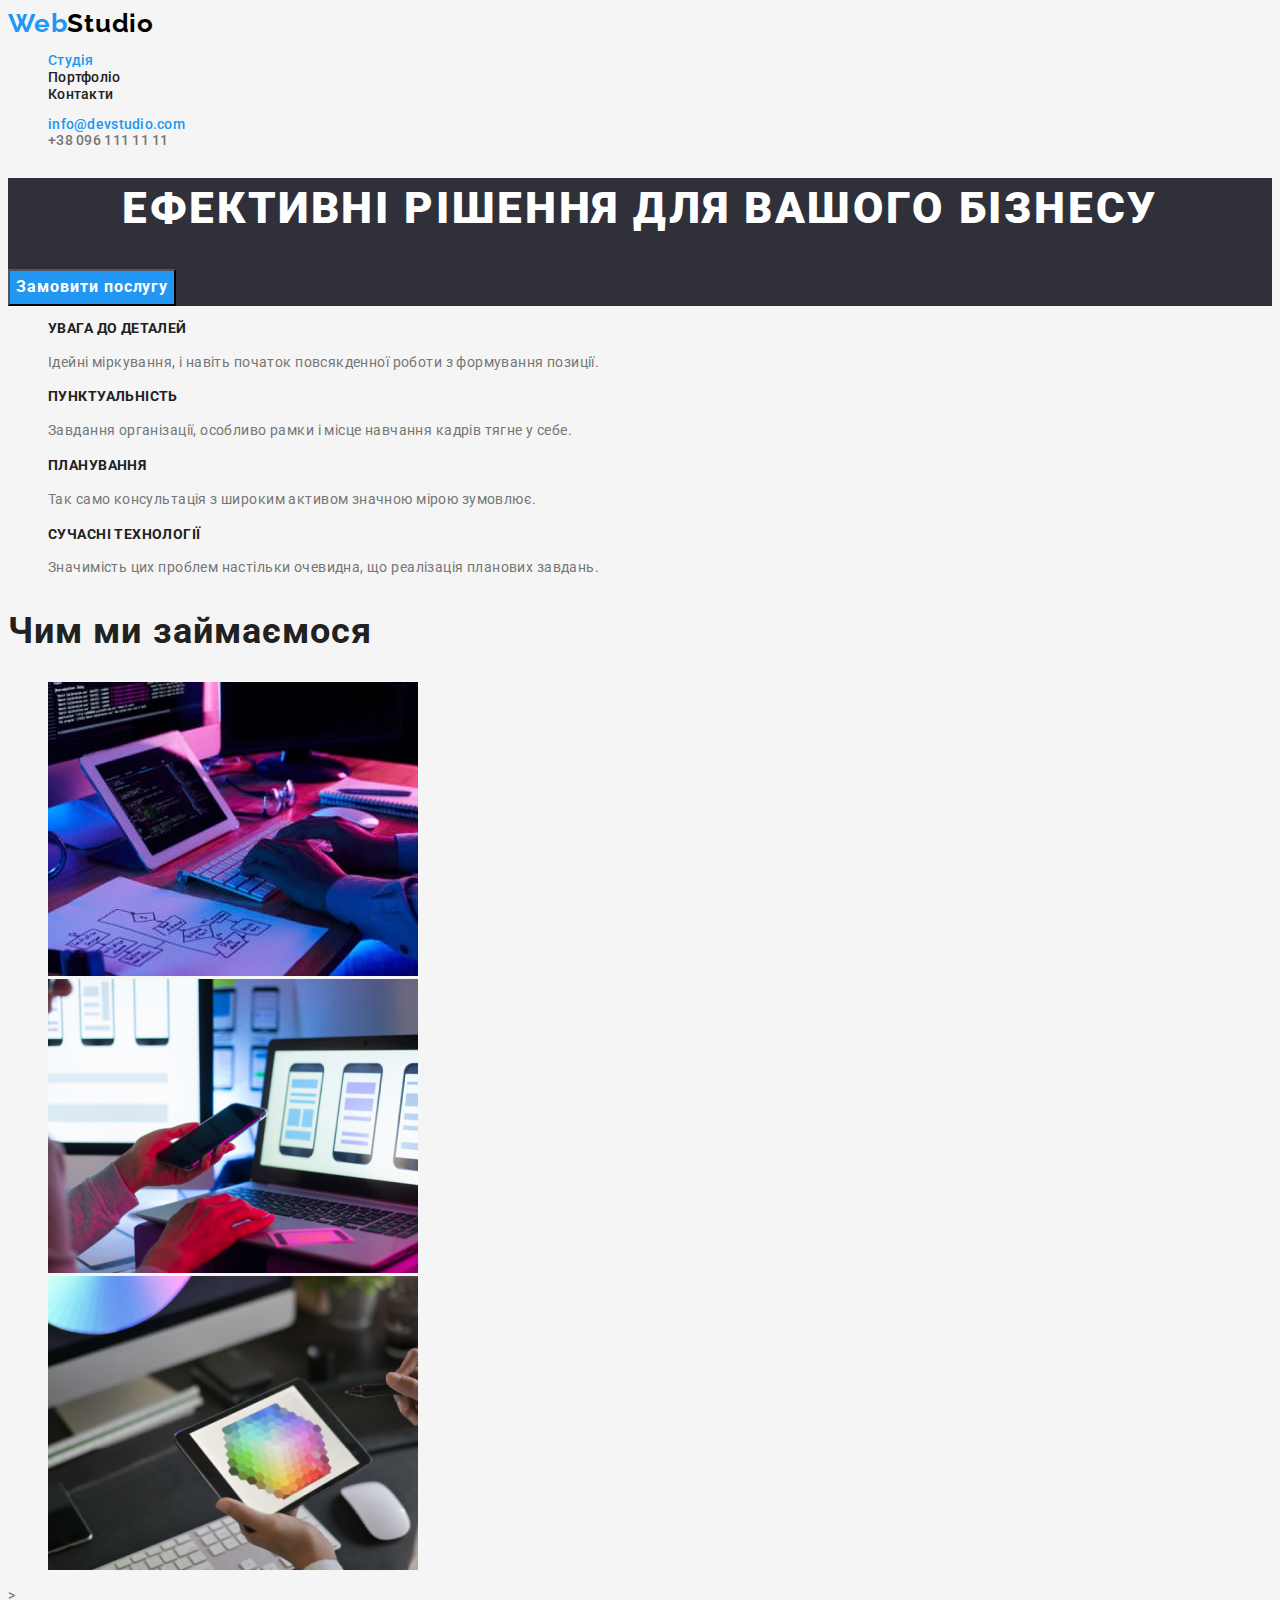
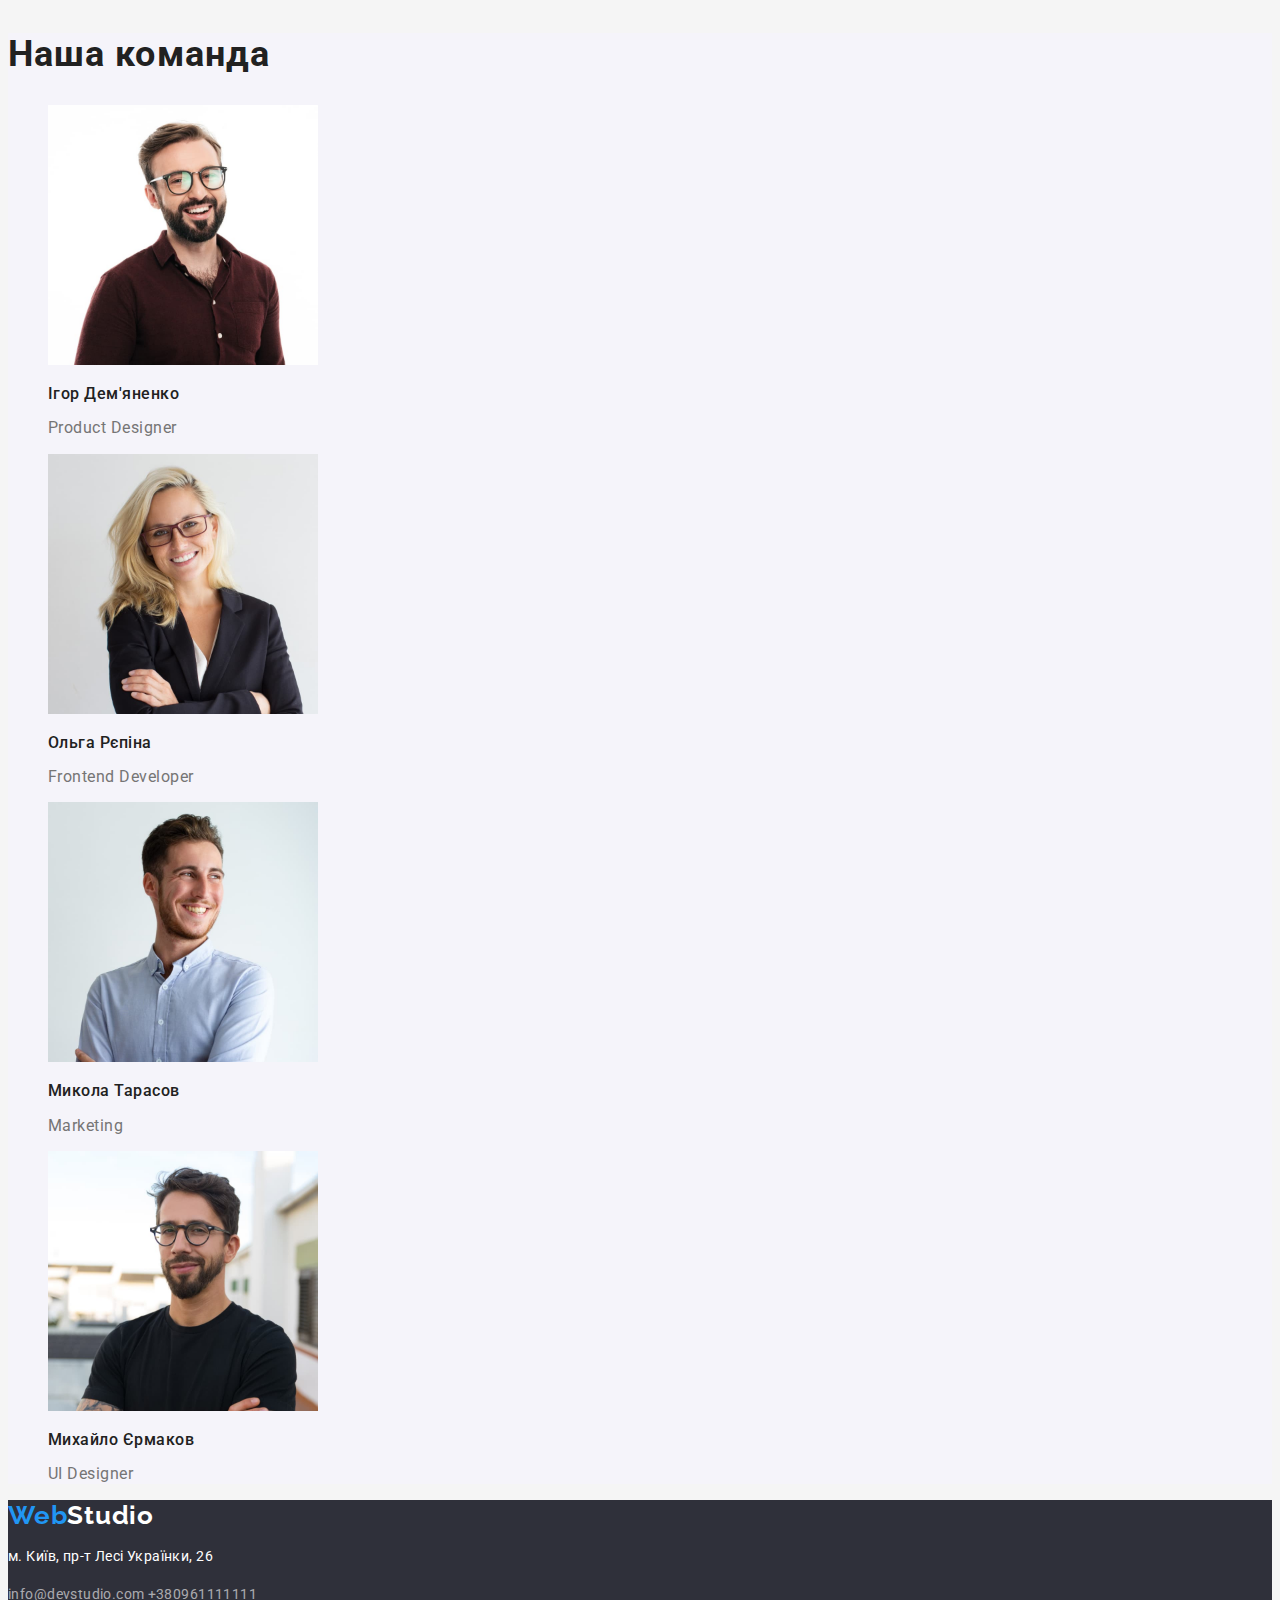
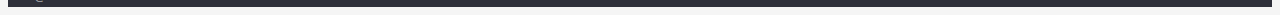
==== index.html @ 830aceb5 "скопировано2 репр." ====
<!DOCTYPE html>
<html lang="uk">
  <head>
    <meta charset="UTF-8" />
    <meta name="viewport" content="width=device-width" />
    <title>Document</title>
    <link
      href="https://fonts.googleapis.com/css2?family=Raleway:wght@700&family=Roboto:wght@400;500;700;900&display=swap"
      rel="stylesheet"
    />

    <link rel="stylesheet" href="./css/styles.css" />
  </head>
  <body class="page">
    <header>
      <nav>
        <a href="/" class="logo"
          ><span class="logo-part">Web</span
          ><span class="logo-text">Studio</span></a
        >
        <ul class="site-nav list">
          <li><a href="" class="link current">Студія</a></li>
          <li>
            <a href="./portfolio.html" class="link site-nav-item">Портфоліо</a>
          </li>
          <li><a href="" class="link site-nav-item">Контакти</a></li>
        </ul>
      </nav>
      <ul class="auth-nav list">
        <li>
          <a href="mailto:info@devstudio.com" class="link-mail"
            >info@devstudio.com</a
          >
        </li>
        <li>
          <a href="tel:+380961111111" class="link-tel">+38 096 111 11 11</a>
        </li>
      </ul>
    </header>
    <main>
      <section class="banner">
        <h1 class="banner-title">Ефективні рішення для вашого бізнесу</h1>
        <button type="button" class="button-order">Замовити послугу</button>
      </section>
      <section class="features">
        <h2 hidden></h2>
        <ul class="list">
          <li>
            <h3 class="features-title">УВАГА ДО ДЕТАЛЕЙ</h3>
            <p class="features-text">
              Ідейні міркування, і навіть початок повсякденної роботи з
              формування позиції.
            </p>
          </li>
          <li>
            <h3 class="features-title">ПУНКТУАЛЬНІСТЬ</h3>
            <p class="features-text">
              Завдання організації, особливо рамки і місце навчання кадрів тягне
              у себе.
            </p>
          </li>
          <li>
            <h3 class="features-title">ПЛАНУВАННЯ</h3>
            <p class="features-text">
              Так само консультація з широким активом значною мірою зумовлює.
            </p>
          </li>
          <li>
            <h3 class="features-title">СУЧАСНІ ТЕХНОЛОГІЇ</h3>
            <p class="features-text">
              Значимість цих проблем настільки очевидна, що реалізація планових
              завдань.
            </p>
          </li>
        </ul>
      </section>
      <section>
        <h2 class="section-title">Чим ми займаємося</h2>
        <ul class="list">
          <li>
            <img src="./images/img.jpg" alt="руки на ноутбуці" width="370" />
          </li>
          <li>
            <img src="./images/img(1).jpg" alt="телефон в руках" width="370" />
          </li>
          <li>
            <img src="./images/img(2).jpg" alt="таблет в руках" width="370" />
          </li>
        </ul>
        >
      </section>
      <section class="team">
        <h2 class="section-title">Наша команда</h2>
        <ul class="list">
          <li>
            <img
              src="./images/Igor-Demianenko.jpg"
              alt="Ігор-Дем'яненко"
              width="270"
            />
            <h3 class="team-member">Ігор Дем'яненко</h3>
            <p lang="en" class="team-text">Product Designer</p>
          </li>
          <li>
            <img
              src="./images/Olga-Repina.jpg"
              alt="Ольга-Репіна"
              width="270"
            />
            <h3 class="team-member">Ольга Рєпіна</h3>
            <p lang="en" class="team-text">Frontend Developer</p>
          </li>
          <li>
            <img
              src="./images/Mykola-Tarasov.jpg"
              alt="Микола-Тарасов"
              width="270"
            />
            <h3 class="team-member">Микола Тарасов</h3>
            <p lang="en" class="team-text">Marketing</p>
          </li>
          <li>
            <img
              src="./images/Mykhailo-Yermakov.jpg"
              alt="Михайло-Єрмаков"
              width="270"
            />
            <h3 class="team-member">Михайло Єрмаков</h3>
            <p lang="en" class="team-text">UI Designer</p>
          </li>
        </ul>
      </section>
    </main>
    <footer class="footer">
      <a href="./index.html"
        ><span class="logo-part">Web</span
        ><span class="logo-text-secondary">Studio</span></a
      >
      <address class="address-list" rel="author">
        <p class="address-list-text">м. Київ, пр-т Лесі Українки, 26</p>
        <a href="mailto:info@devstudio.com" class="address-list-contact"
          >info@devstudio.com</a
        >
        <a href="tel:+380961111111" class="address-list-contact"
          >+380961111111</a
        >
      </address>
    </footer>
  </body>
</html>
---- css/styles.css ----
/* Cтили для index.html */
:root {
  --primary-text-color: #757575;
  --secondary-text-color: #000000;
  --title-text-color: #212121;
  --background-color-primary: #f5f5f5;
  --background-color-secondary: #f5f4fa;
  --accent-color-primary: #2196f3;
  --accent-color-secondary: #ffffff;
  --accent-color-third: #2f303a;
}
.page {
  background-color: var(--background-color-primary);
  color: var(--primary-text-color);

  font-family: Roboto, sans-serif, Raleway, sans-serif;
  font-size: 14px;
}
.logo {
  font-family: Raleway, sans-serif;
  font-size: 26px;
  font-weight: 700;
  line-height: 1.19;
  letter-spacing: 0.03em;
}
.logo-part {
  color: var(--accent-color-primary);

  font-family: Raleway;
  font-weight: 700;
  font-size: 26px;
  line-height: 1.2;
  letter-spacing: 0.03em;
}
.logo-text {
  color: var(--secondary-text-color);
}
.list {
  list-style: none;
}
a {
  text-decoration: none;
}
.site-nav-item {
  color: var(--title-text-color);
  font-weight: 500;
  font-size: 14px;
  line-height: 1.17;
  letter-spacing: 0.02em;
}
/* site-nav стилизация меню, нав */

.site-nav {
  font-size: 14px;
  font-weight: 500;
  line-height: 1.14;
  letter-spacing: 0.02em;
}
.site-nav .link.current {
  color: var(--accent-color-primary);
}
.site-nav .link:hover,
.site-nav .link:focus {
  color: var(--title-text-color);
}

.site-nav .link:focus,
.site-nav .link:hover {
  color: var(--title-text-color);
}
/* auth-nav стилизация контактов */
.auth-nav {
  font-size: 14px;
  font-weight: 500;
  line-height: 1.14;
  letter-spacing: 0.02em;
}
.auth-nav .link-mail {
  color: var(--accent-color-primary);
  letter-spacing: 0.02em;
}
.auth-nav .link-mail:hover,
.auth-nav .link-mail:focus {
  color: var(--primary-text-color);
}
.auth-nav .link-tel {
  color: var(--primary-text-color);
  letter-spacing: 0.02em;
}
/* main стилизация главного отдела */
.section-title {
  color: var(--title-text-color);
}
/* banner ,баннер */
.banner {
  background: var(--accent-color-third);
}
.banner-title {
  color: var(--accent-color-secondary);

  font-size: 44px;
  font-weight: 900;
  line-height: 1.4;
  text-transform: uppercase;
  text-align: center;
  letter-spacing: 0.06em;
}

.button-order {
  background: var(--accent-color-primary);
  color: var(--accent-color-secondary);
  font-family: inherit;
  font-size: 16px;
  font-weight: 700;
  line-height: 1.9;
  letter-spacing: 0.06em;
}
/* features особенности */

.features .features-title {
  color: var(--title-text-color);
  font-weight: 700;
  font-size: 14px;
  line-height: 1.2;
  letter-spacing: 0.03em;
}
.features-text {
  font-size: 14px;
  line-height: 1.7;
  letter-spacing: 0.03em;
}
/* Team */

.section-title {
  font-weight: 700;
  font-size: 36px;
  line-height: 1.17;
  letter-spacing: 0.03em;
}
.team {
  background: var(--background-color-secondary);
}
.team .team-member {
  color: var(--title-text-color);

  font-size: 16px;
  font-weight: 500;
  line-height: 1.19;
  letter-spacing: 0.03em;
}

.team-text {
  font-size: 16px;
  line-height: 1.17;
  letter-spacing: 0.03em;
}
/* Footer */
.footer {
  background-color: var(--accent-color-third);
}
.logo-text-secondary {
  color: var(--accent-color-secondary);

  font-family: Raleway;
  font-weight: 700;
  font-size: 26px;
  line-height: 1.17;
  letter-spacing: 0.03em;
}
.address-list-text {
  color: var(--accent-color-secondary);
  font-size: 14px;
  line-height: 1.71;
  font-style: normal;
  letter-spacing: 0.03em;
}
.address-list-contact {
  color: rgba(255, 255, 255, 0.6);

  font-size: 14px;
  line-height: 1.71;
  font-style: normal;
  letter-spacing: 0.03em;
}
/* Стилизация портфолио */
/* Стилизация кнопок */
.list {
  list-style: none;
}
.tabs {
  background: var(--background-color-secondary);
  color: var(--title-text-color);

  font-family: Roboto;
  font-size: 16px;
  font-weight: 500;
  line-height: 1.62;
}
.button-item {
  font-family: inherit;
  font-weight: 500;
  font-size: 16px;
  line-height: 1.62;
  letter-spacing: 0.03em;
}
.all {
  font-family: inherit;
  font-weight: 500;
  font-size: 16px;
  line-height: 1.62;
  letter-spacing: 0.03em;
}
.tabs .all.current {
  background-color: var(--accent-color-primary);
  color: var(--accent-color-secondary);
}
.
/* Стилизация списка продуктов */
.products .list {
  list-style: none;
}
.products {
  color: var(--primary-text-color);
}
.products-title {
  color: var(--title-text-color);

  font-size: 18px;
  line-height: 2;
  font-weight: 700;
  letter-spacing: 0.06em;
}
.products-text {
  color: var(--primary-text-color);

  font-size: 16px;
  line-height: 1.87;
  letter-spacing: 0.06em;
}
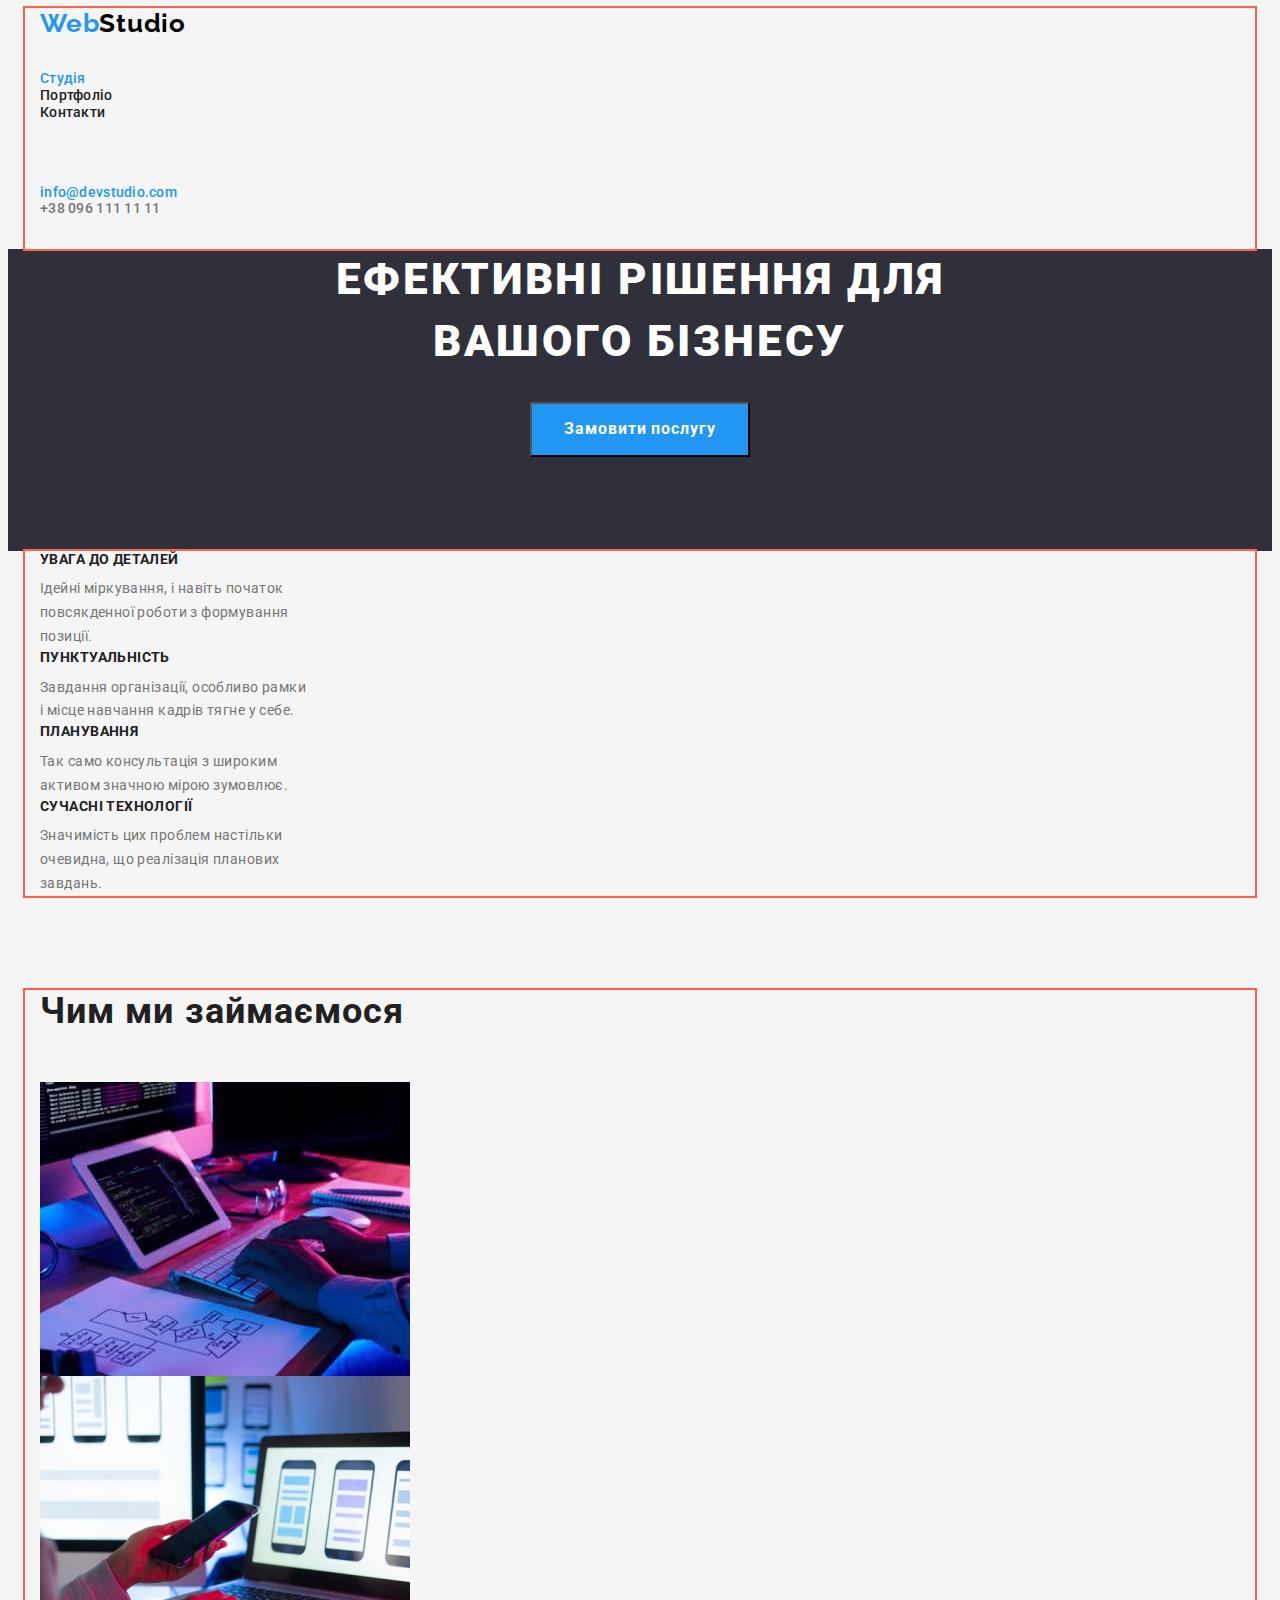
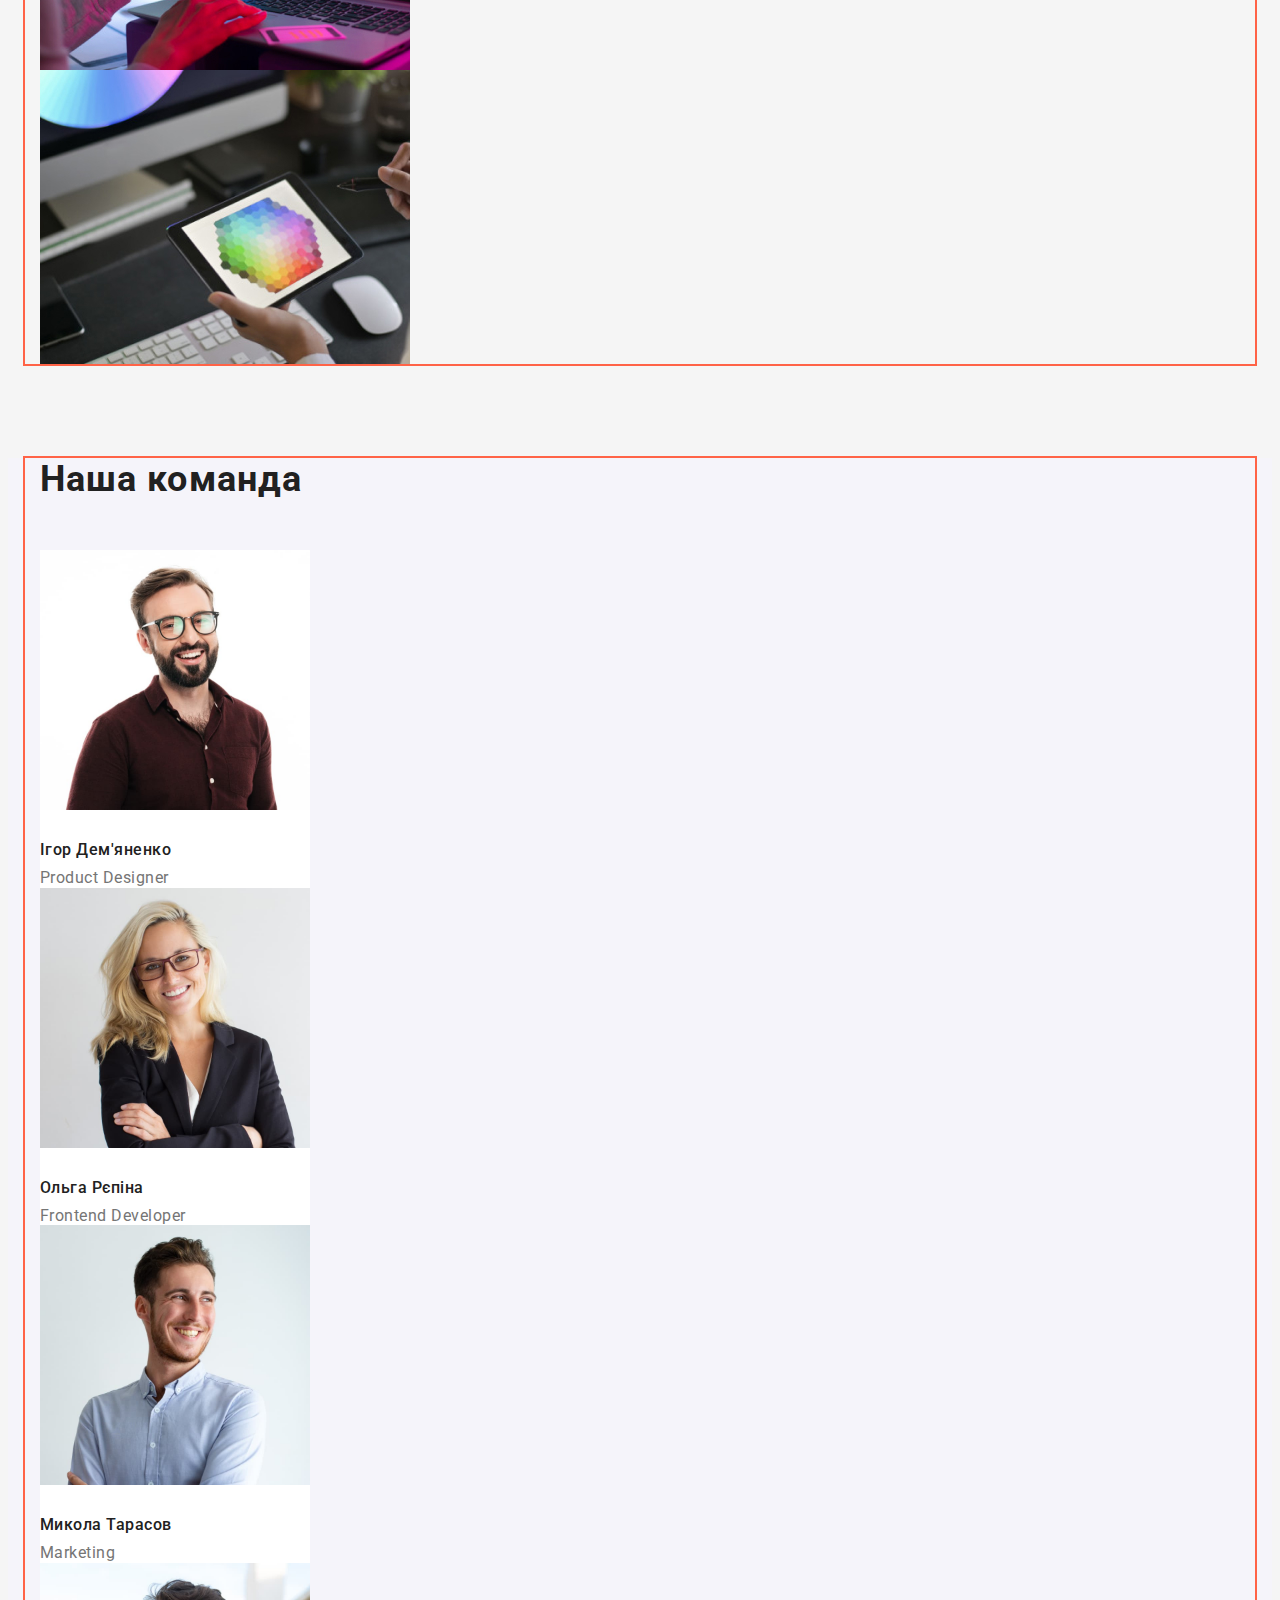
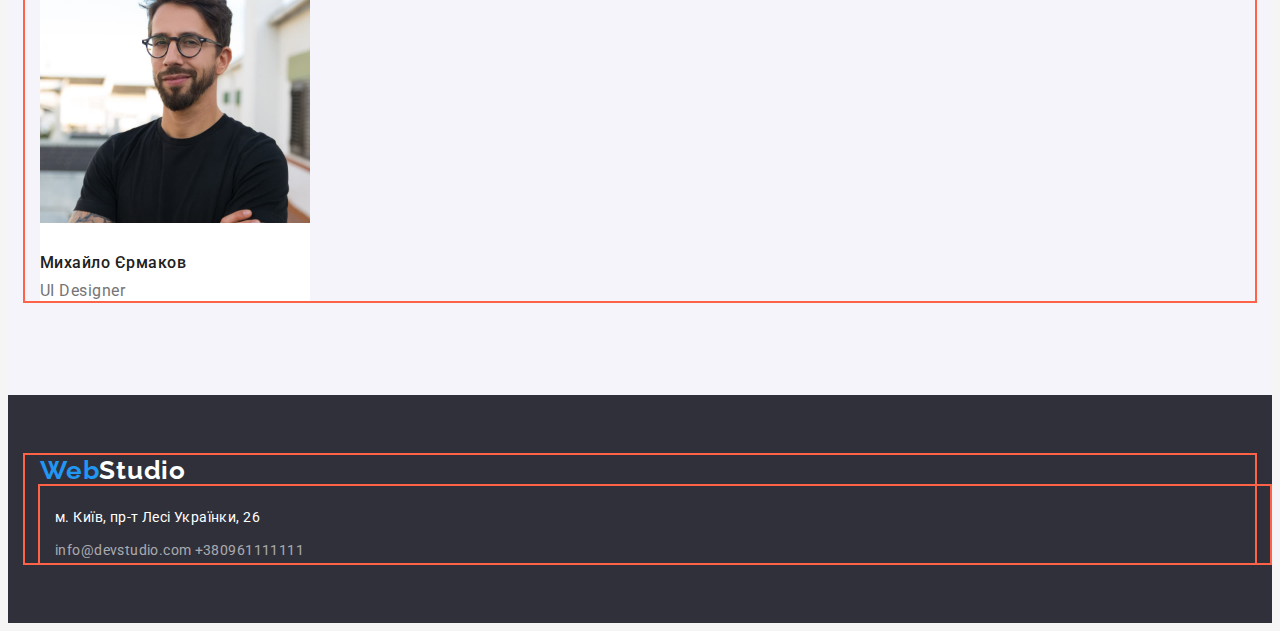
==== commit 734b72f9: "HW3" ====
--- a/index.html
+++ b/index.html
@@ -8,34 +8,45 @@
       href="https://fonts.googleapis.com/css2?family=Raleway:wght@700&family=Roboto:wght@400;500;700;900&display=swap"
       rel="stylesheet"
     />
+    <link
+      rel="stylesheet"
+      href="https://cdnjs.cloudflare.com/ajax/libs/modern-normalize/1.1.0/modern-normalize.min.css"
+      integrity="sha512-wpPYUAdjBVSE4KJnH1VR1HeZfpl1ub8YT/NKx4PuQ5NmX2tKuGu6U/JRp5y+Y8XG2tV+wKQpNHVUX03MfMFn9Q=="
+      crossorigin="anonymous"
+      referrerpolicy="no-referrer"
+    />
 
     <link rel="stylesheet" href="./css/styles.css" />
   </head>
   <body class="page">
     <header>
-      <nav>
-        <a href="/" class="logo"
-          ><span class="logo-part">Web</span
-          ><span class="logo-text">Studio</span></a
-        >
-        <ul class="site-nav list">
-          <li><a href="" class="link current">Студія</a></li>
+      <div class="container">
+        <nav>
+          <a href="/" class="logo"
+            ><span class="logo-part">Web</span
+            ><span class="logo-text">Studio</span></a
+          >
+          <ul class="site-nav list">
+            <li><a href="" class="link current">Студія</a></li>
+            <li>
+              <a href="./portfolio.html" class="link site-nav-item"
+                >Портфоліо</a
+              >
+            </li>
+            <li><a href="" class="link site-nav-item">Контакти</a></li>
+          </ul>
+        </nav>
+        <ul class="auth-nav list">
           <li>
-            <a href="./portfolio.html" class="link site-nav-item">Портфоліо</a>
+            <a href="mailto:info@devstudio.com" class="link-mail"
+              >info@devstudio.com</a
+            >
           </li>
-          <li><a href="" class="link site-nav-item">Контакти</a></li>
+          <li>
+            <a href="tel:+380961111111" class="link-tel">+38 096 111 11 11</a>
+          </li>
         </ul>
-      </nav>
-      <ul class="auth-nav list">
-        <li>
-          <a href="mailto:info@devstudio.com" class="link-mail"
-            >info@devstudio.com</a
-          >
-        </li>
-        <li>
-          <a href="tel:+380961111111" class="link-tel">+38 096 111 11 11</a>
-        </li>
-      </ul>
+      </div>
     </header>
     <main>
       <section class="banner">
@@ -43,108 +54,123 @@
         <button type="button" class="button-order">Замовити послугу</button>
       </section>
       <section class="features">
-        <h2 hidden></h2>
-        <ul class="list">
-          <li>
-            <h3 class="features-title">УВАГА ДО ДЕТАЛЕЙ</h3>
-            <p class="features-text">
-              Ідейні міркування, і навіть початок повсякденної роботи з
-              формування позиції.
-            </p>
-          </li>
-          <li>
-            <h3 class="features-title">ПУНКТУАЛЬНІСТЬ</h3>
-            <p class="features-text">
-              Завдання організації, особливо рамки і місце навчання кадрів тягне
-              у себе.
-            </p>
-          </li>
-          <li>
-            <h3 class="features-title">ПЛАНУВАННЯ</h3>
-            <p class="features-text">
-              Так само консультація з широким активом значною мірою зумовлює.
-            </p>
-          </li>
-          <li>
-            <h3 class="features-title">СУЧАСНІ ТЕХНОЛОГІЇ</h3>
-            <p class="features-text">
-              Значимість цих проблем настільки очевидна, що реалізація планових
-              завдань.
-            </p>
-          </li>
-        </ul>
+        <div class="container">
+          <h2 hidden></h2>
+          <ul class="list">
+            <li>
+              <h3 class="features-title">УВАГА ДО ДЕТАЛЕЙ</h3>
+              <p class="features-text">
+                Ідейні міркування, і навіть початок повсякденної роботи з
+                формування позиції.
+              </p>
+            </li>
+            <li>
+              <h3 class="features-title">ПУНКТУАЛЬНІСТЬ</h3>
+              <p class="features-text">
+                Завдання організації, особливо рамки і місце навчання кадрів
+                тягне у себе.
+              </p>
+            </li>
+            <li>
+              <h3 class="features-title">ПЛАНУВАННЯ</h3>
+              <p class="features-text">
+                Так само консультація з широким активом значною мірою зумовлює.
+              </p>
+            </li>
+            <li>
+              <h3 class="features-title">СУЧАСНІ ТЕХНОЛОГІЇ</h3>
+              <p class="features-text">
+                Значимість цих проблем настільки очевидна, що реалізація
+                планових завдань.
+              </p>
+            </li>
+          </ul>
+        </div>
       </section>
-      <section>
-        <h2 class="section-title">Чим ми займаємося</h2>
-        <ul class="list">
-          <li>
-            <img src="./images/img.jpg" alt="руки на ноутбуці" width="370" />
-          </li>
-          <li>
-            <img src="./images/img(1).jpg" alt="телефон в руках" width="370" />
-          </li>
-          <li>
-            <img src="./images/img(2).jpg" alt="таблет в руках" width="370" />
-          </li>
-        </ul>
-        >
+      <section class="what-we-do">
+        <div class="container">
+          <h2 class="section-title">Чим ми займаємося</h2>
+          <ul class="list">
+            <li>
+              <img src="./images/img.jpg" alt="руки на ноутбуці" width="370" />
+            </li>
+            <li>
+              <img
+                src="./images/img(1).jpg"
+                alt="телефон в руках"
+                width="370"
+              />
+            </li>
+            <li>
+              <img src="./images/img(2).jpg" alt="таблет в руках" width="370" />
+            </li>
+          </ul>
+        </div>
       </section>
       <section class="team">
-        <h2 class="section-title">Наша команда</h2>
-        <ul class="list">
-          <li>
-            <img
-              src="./images/Igor-Demianenko.jpg"
-              alt="Ігор-Дем'яненко"
-              width="270"
-            />
-            <h3 class="team-member">Ігор Дем'яненко</h3>
-            <p lang="en" class="team-text">Product Designer</p>
-          </li>
-          <li>
-            <img
-              src="./images/Olga-Repina.jpg"
-              alt="Ольга-Репіна"
-              width="270"
-            />
-            <h3 class="team-member">Ольга Рєпіна</h3>
-            <p lang="en" class="team-text">Frontend Developer</p>
-          </li>
-          <li>
-            <img
-              src="./images/Mykola-Tarasov.jpg"
-              alt="Микола-Тарасов"
-              width="270"
-            />
-            <h3 class="team-member">Микола Тарасов</h3>
-            <p lang="en" class="team-text">Marketing</p>
-          </li>
-          <li>
-            <img
-              src="./images/Mykhailo-Yermakov.jpg"
-              alt="Михайло-Єрмаков"
-              width="270"
-            />
-            <h3 class="team-member">Михайло Єрмаков</h3>
-            <p lang="en" class="team-text">UI Designer</p>
-          </li>
-        </ul>
+        <div class="container">
+          <h2 class="section-title">Наша команда</h2>
+          <ul class="list">
+            <li class="team-card">
+              <img
+                class="team-item"
+                src="./images/Igor-Demianenko.jpg"
+                alt="Ігор-Дем'яненко"
+                width="270"
+              />
+              <h3 class="team-member">Ігор Дем'яненко</h3>
+              <p lang="en" class="team-text">Product Designer</p>
+            </li>
+            <li class="team-card">
+              <img
+                class="team-item"
+                src="./images/Olga-Repina.jpg"
+                alt="Ольга-Репіна"
+                width="270"
+              />
+              <h3 class="team-member">Ольга Рєпіна</h3>
+              <p lang="en" class="team-text">Frontend Developer</p>
+            </li>
+            <li class="team-card">
+              <img
+                class="team-item"
+                src="./images/Mykola-Tarasov.jpg"
+                alt="Микола-Тарасов"
+                width="270"
+              />
+              <h3 class="team-member">Микола Тарасов</h3>
+              <p lang="en" class="team-text">Marketing</p>
+            </li>
+            <li class="team-card">
+              <img
+                class="team-item"
+                src="./images/Mykhailo-Yermakov.jpg"
+                alt="Михайло-Єрмаков"
+                width="270"
+              />
+              <h3 class="team-member">Михайло Єрмаков</h3>
+              <p lang="en" class="team-text">UI Designer</p>
+            </li>
+          </ul>
+        </div>
       </section>
     </main>
     <footer class="footer">
-      <a href="./index.html"
-        ><span class="logo-part">Web</span
-        ><span class="logo-text-secondary">Studio</span></a
-      >
-      <address class="address-list" rel="author">
-        <p class="address-list-text">м. Київ, пр-т Лесі Українки, 26</p>
-        <a href="mailto:info@devstudio.com" class="address-list-contact"
-          >info@devstudio.com</a
+      <div class="container">
+        <a href="./index.html"
+          ><span class="logo-part">Web</span
+          ><span class="logo-text-secondary">Studio</span></a
         >
-        <a href="tel:+380961111111" class="address-list-contact"
-          >+380961111111</a
-        >
-      </address>
+        <address class="address-list container" rel="author">
+          <p class="address-list-text">м. Київ, пр-т Лесі Українки, 26</p>
+          <a href="mailto:info@devstudio.com" class="address-list-contact"
+            >info@devstudio.com</a
+          >
+          <a href="tel:+380961111111" class="address-list-contact"
+            >+380961111111</a
+          >
+        </address>
+      </div>
     </footer>
   </body>
 </html>
--- a/css/styles.css
+++ b/css/styles.css
@@ -9,6 +9,12 @@
   --accent-color-secondary: #ffffff;
   --accent-color-third: #2f303a;
 }
+/* html {
+  box-sizing: border-box;
+}
+* {
+  box-sizing: inherit;
+} */
 .page {
   background-color: var(--background-color-primary);
   color: var(--primary-text-color);
@@ -16,13 +22,40 @@
   font-family: Roboto, sans-serif, Raleway, sans-serif;
   font-size: 14px;
 }
+img {
+  display: block;
+}
+.container {
+  margin-left: auto;
+  margin-right: auto;
+  width: 1200px;
+  padding-right: 15px;
+  padding-left: 15px;
+  outline: 2px solid tomato;
+}
+
+h1,
+h2,
+h3 {
+  margin-top: 0;
+  margin-bottom: 0;
+}
+
+p {
+  margin-top: 0;
+  margin-bottom: 0;
+}
+
 .logo {
   font-family: Raleway, sans-serif;
   font-size: 26px;
   font-weight: 700;
   line-height: 1.19;
   letter-spacing: 0.03em;
-}
+  padding: 24px 0px;
+  width: 145px;
+}
+
 .logo-part {
   color: var(--accent-color-primary);
 
@@ -37,10 +70,13 @@
 }
 .list {
   list-style: none;
+  margin: 0;
+  padding: 0;
 }
 a {
   text-decoration: none;
 }
+
 .site-nav-item {
   color: var(--title-text-color);
   font-weight: 500;
@@ -55,6 +91,7 @@
   font-weight: 500;
   line-height: 1.14;
   letter-spacing: 0.02em;
+  padding: 32px 0px;
 }
 .site-nav .link.current {
   color: var(--accent-color-primary);
@@ -74,6 +111,7 @@
   font-weight: 500;
   line-height: 1.14;
   letter-spacing: 0.02em;
+  padding: 32px 0px;
 }
 .auth-nav .link-mail {
   color: var(--accent-color-primary);
@@ -94,6 +132,8 @@
 /* banner ,баннер */
 .banner {
   background: var(--accent-color-third);
+  text-align: center;
+  padding-bottom: 94px;
 }
 .banner-title {
   color: var(--accent-color-secondary);
@@ -102,8 +142,13 @@
   font-weight: 900;
   line-height: 1.4;
   text-transform: uppercase;
+  letter-spacing: 0.06em;
+  margin-top: 0;
+  margin-bottom: 30px;
+  margin-right: auto;
+  margin-left: auto;
+  width: 696px;
   text-align: center;
-  letter-spacing: 0.06em;
 }
 
 .button-order {
@@ -114,20 +159,38 @@
   font-weight: 700;
   line-height: 1.9;
   letter-spacing: 0.06em;
+  padding: 10px 32px;
+}
+/* Чем мы занимаемся */
+.what-we-do {
+  margin-top: 0;
+  padding-bottom: 94px;
+}
+.section-title {
+  margin-bottom: 50px;
 }
 /* features особенности */
 
+.features {
+  margin-top: 0;
+  padding-bottom: 94px;
+}
 .features .features-title {
   color: var(--title-text-color);
   font-weight: 700;
   font-size: 14px;
   line-height: 1.2;
   letter-spacing: 0.03em;
+  margin-top: 0;
+  padding-bottom: 10px;
 }
 .features-text {
   font-size: 14px;
   line-height: 1.7;
   letter-spacing: 0.03em;
+  margin-top: 0;
+  margin-bottom: 0;
+  width: 270px;
 }
 /* Team */
 
@@ -139,6 +202,7 @@
 }
 .team {
   background: var(--background-color-secondary);
+  padding-bottom: 94px;
 }
 .team .team-member {
   color: var(--title-text-color);
@@ -147,16 +211,27 @@
   font-weight: 500;
   line-height: 1.19;
   letter-spacing: 0.03em;
-}
-
+  padding-bottom: 10px;
+}
+.team-card {
+  background-color: var(--accent-color-secondary);
+  width: 270px;
+}
+.team-item {
+  padding-bottom: 30px;
+}
 .team-text {
   font-size: 16px;
   line-height: 1.17;
   letter-spacing: 0.03em;
+  margin-top: 0;
+  margin-bottom: 0;
 }
 /* Footer */
 .footer {
   background-color: var(--accent-color-third);
+  padding-top: 60px;
+  padding-bottom: 60px;
 }
 .logo-text-secondary {
   color: var(--accent-color-secondary);
@@ -167,12 +242,18 @@
   line-height: 1.17;
   letter-spacing: 0.03em;
 }
+.address-list {
+  padding-top: 20px;
+}
 .address-list-text {
   color: var(--accent-color-secondary);
   font-size: 14px;
   line-height: 1.71;
   font-style: normal;
   letter-spacing: 0.03em;
+  padding-bottom: 9px;
+  margin-top: 0;
+  margin-bottom: 0;
 }
 .address-list-contact {
   color: rgba(255, 255, 255, 0.6);
@@ -186,6 +267,12 @@
 /* Стилизация кнопок */
 .list {
   list-style: none;
+  margin-bottom: 0;
+  margin-top: 0;
+}
+.portfolio-header {
+  border: 1px solid #ECECEC;
+
 }
 .tabs {
   background: var(--background-color-secondary);
@@ -197,11 +284,25 @@
   line-height: 1.62;
 }
 .button-item {
+  display: inline-block;
   font-family: inherit;
   font-weight: 500;
   font-size: 16px;
   line-height: 1.62;
   letter-spacing: 0.03em;
+  border-radius: 4px;
+  border: 1px;
+  border-color: var(--background-color-secondary)
+  min-width: 103px;
+  min-height: 38px;
+  text-align: center;
+}
+.button-text {
+  padding: 6px 22px;
+  
+}
+.button-text-all {
+  padding: 6px 25px;
 }
 .all {
   font-family: inherit;
@@ -209,18 +310,39 @@
   font-size: 16px;
   line-height: 1.62;
   letter-spacing: 0.03em;
+  border-radius: 4px;
+  padding: 6px 25px;
+  min-width: 73px;
+  text-align: center;
 }
 .tabs .all.current {
   background-color: var(--accent-color-primary);
   color: var(--accent-color-secondary);
+  border-color: var(--accent-color-primary);
+  border: 1px;
 }
 .
 /* Стилизация списка продуктов */
+.section {
+  padding-bottom:94px;
+
+}
+.product-card {
+  border: 1px solid #EEEEEE;
+  background-color: var(--accent-color-secondary);
+  width: 370px;
+  margin-top: 0;
+  margin-bottom: 30px;
+}
 .products .list {
   list-style: none;
 }
 .products {
   color: var(--primary-text-color);
+  margin-top: 0;
+}
+.product-image {
+  margin-bottom: 20px;
 }
 .products-title {
   color: var(--title-text-color);
@@ -229,6 +351,7 @@
   line-height: 2;
   font-weight: 700;
   letter-spacing: 0.06em;
+  margin-bottom: 4px;
 }
 .products-text {
   color: var(--primary-text-color);
@@ -236,4 +359,6 @@
   font-size: 16px;
   line-height: 1.87;
   letter-spacing: 0.06em;
-}
+  margin-top: 0;
+  margin-bottom: 0;
+}
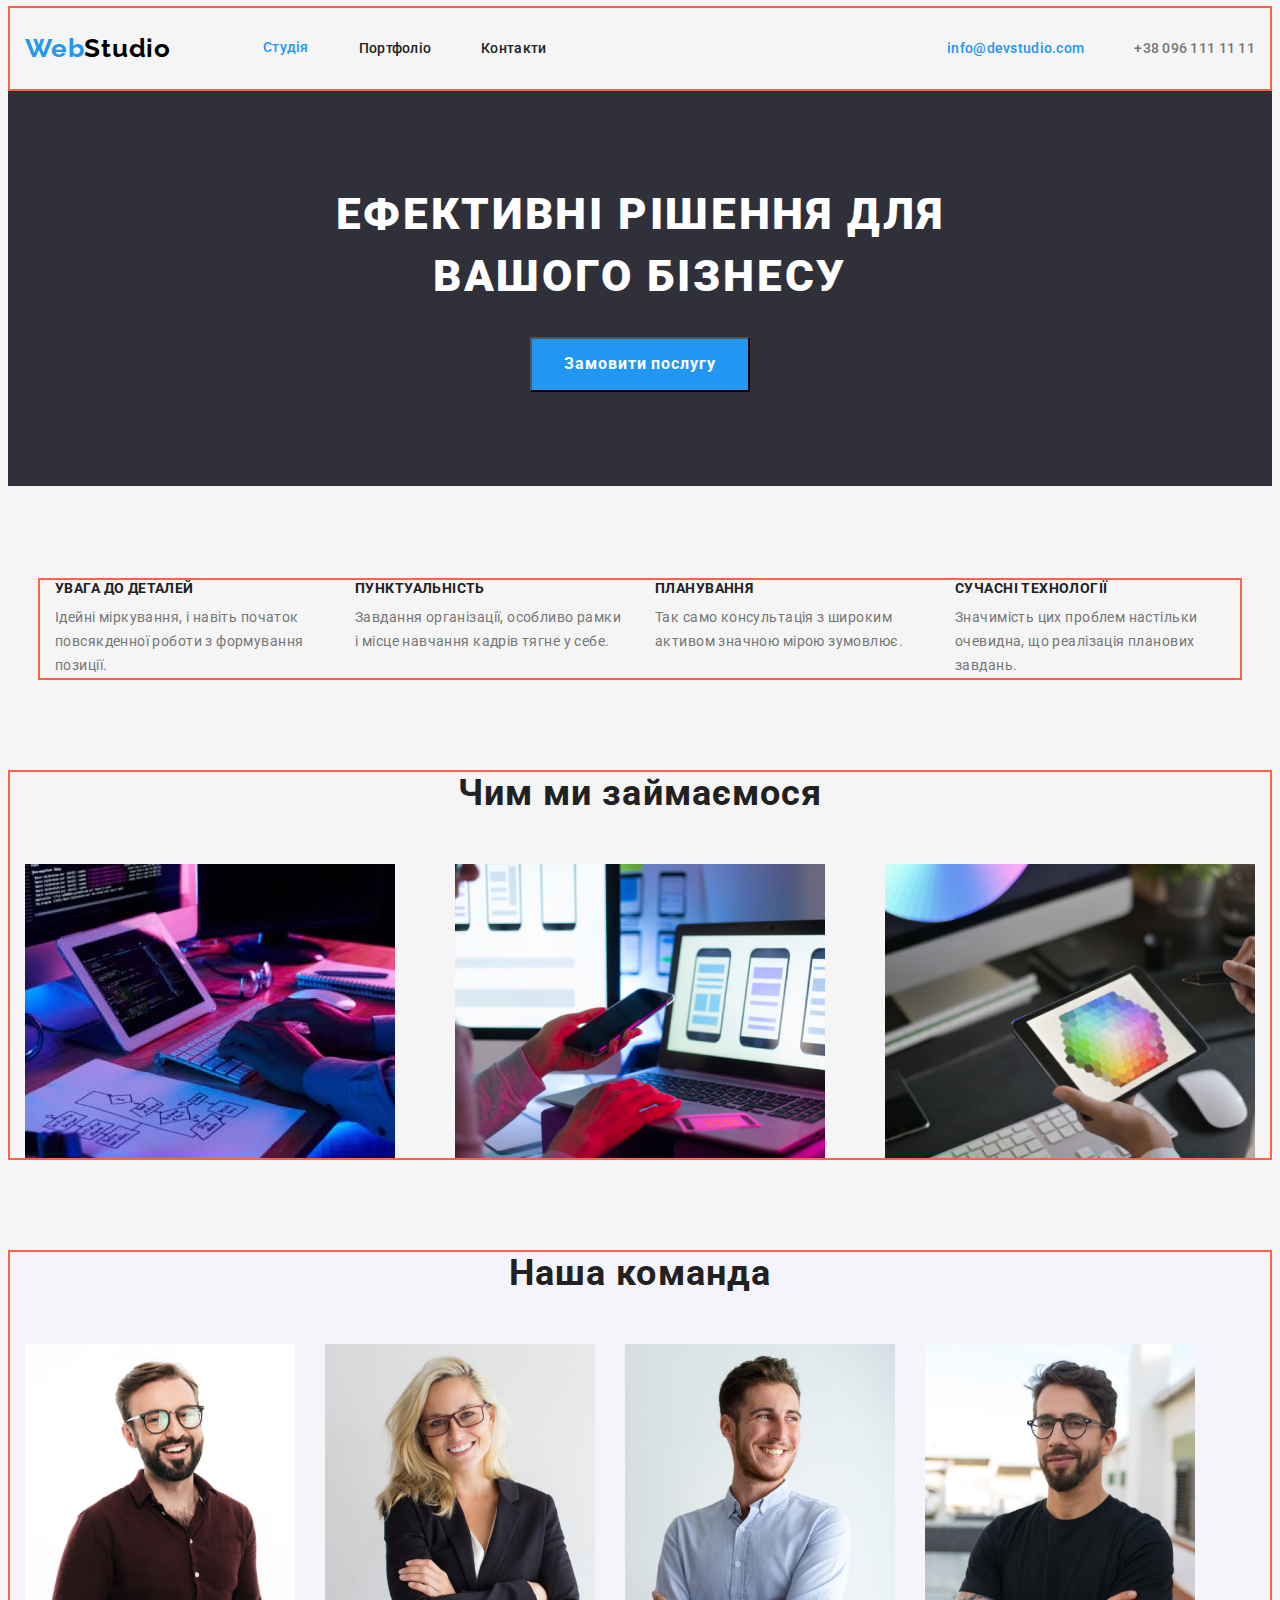
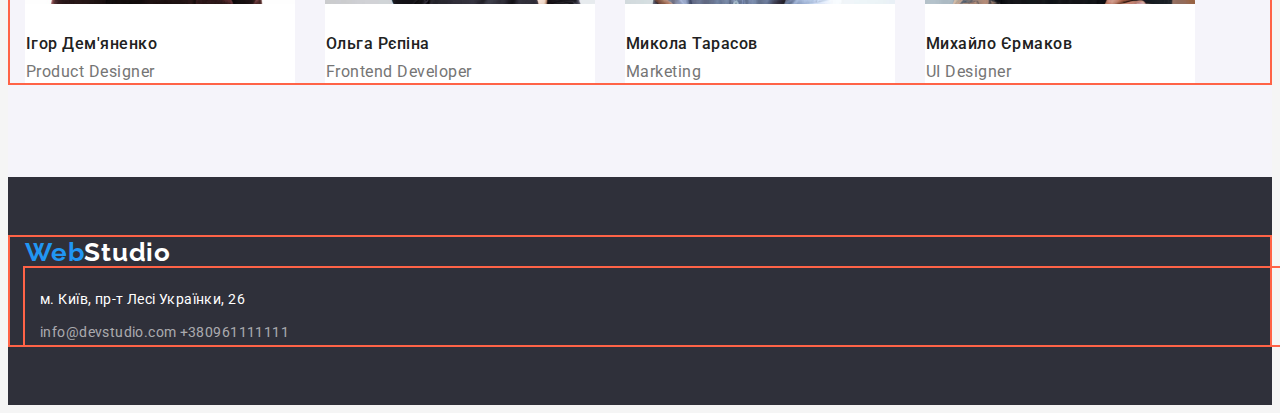
==== commit 3b03adaa: "HW3" ====
--- a/index.html
+++ b/index.html
@@ -19,33 +19,37 @@
     <link rel="stylesheet" href="./css/styles.css" />
   </head>
   <body class="page">
-    <header>
+    <header class="main-header">
       <div class="container">
-        <nav>
+        <nav class="main-nav">
           <a href="/" class="logo"
             ><span class="logo-part">Web</span
             ><span class="logo-text">Studio</span></a
           >
+
           <ul class="site-nav list">
-            <li><a href="" class="link current">Студія</a></li>
-            <li>
+            <li class="item"><a href="" class="link current">Студія</a></li>
+            <li class="item">
               <a href="./portfolio.html" class="link site-nav-item"
                 >Портфоліо</a
               >
             </li>
-            <li><a href="" class="link site-nav-item">Контакти</a></li>
+            <li class="item">
+              <a href="" class="link site-nav-item">Контакти</a>
+            </li>
+          </ul>
+
+          <ul class="auth-nav list">
+            <li class="item">
+              <a href="mailto:info@devstudio.com" class="link-mail"
+                >info@devstudio.com</a
+              >
+            </li>
+            <li class="item">
+              <a href="tel:+380961111111" class="link-tel">+38 096 111 11 11</a>
+            </li>
           </ul>
         </nav>
-        <ul class="auth-nav list">
-          <li>
-            <a href="mailto:info@devstudio.com" class="link-mail"
-              >info@devstudio.com</a
-            >
-          </li>
-          <li>
-            <a href="tel:+380961111111" class="link-tel">+38 096 111 11 11</a>
-          </li>
-        </ul>
       </div>
     </header>
     <main>
@@ -54,30 +58,30 @@
         <button type="button" class="button-order">Замовити послугу</button>
       </section>
       <section class="features">
-        <div class="container">
+        <div class="container features-list">
           <h2 hidden></h2>
-          <ul class="list">
-            <li>
+          <ul class="list features-list">
+            <li class="item">
               <h3 class="features-title">УВАГА ДО ДЕТАЛЕЙ</h3>
               <p class="features-text">
                 Ідейні міркування, і навіть початок повсякденної роботи з
                 формування позиції.
               </p>
             </li>
-            <li>
+            <li class="item">
               <h3 class="features-title">ПУНКТУАЛЬНІСТЬ</h3>
               <p class="features-text">
                 Завдання організації, особливо рамки і місце навчання кадрів
                 тягне у себе.
               </p>
             </li>
-            <li>
+            <li class="item">
               <h3 class="features-title">ПЛАНУВАННЯ</h3>
               <p class="features-text">
                 Так само консультація з широким активом значною мірою зумовлює.
               </p>
             </li>
-            <li>
+            <li class="item">
               <h3 class="features-title">СУЧАСНІ ТЕХНОЛОГІЇ</h3>
               <p class="features-text">
                 Значимість цих проблем настільки очевидна, що реалізація
@@ -90,18 +94,18 @@
       <section class="what-we-do">
         <div class="container">
           <h2 class="section-title">Чим ми займаємося</h2>
-          <ul class="list">
-            <li>
+          <ul class="list work-list">
+            <li class="item">
               <img src="./images/img.jpg" alt="руки на ноутбуці" width="370" />
             </li>
-            <li>
+            <li class="item">
               <img
                 src="./images/img(1).jpg"
                 alt="телефон в руках"
                 width="370"
               />
             </li>
-            <li>
+            <li class="item">
               <img src="./images/img(2).jpg" alt="таблет в руках" width="370" />
             </li>
           </ul>
@@ -110,7 +114,7 @@
       <section class="team">
         <div class="container">
           <h2 class="section-title">Наша команда</h2>
-          <ul class="list">
+          <ul class="list team-list">
             <li class="team-card">
               <img
                 class="team-item"
@@ -118,8 +122,10 @@
                 alt="Ігор-Дем'яненко"
                 width="270"
               />
-              <h3 class="team-member">Ігор Дем'яненко</h3>
-              <p lang="en" class="team-text">Product Designer</p>
+              <div class="card-text">
+                <h3 class="team-member">Ігор Дем'яненко</h3>
+                <p lang="en" class="team-text">Product Designer</p>
+              </div>
             </li>
             <li class="team-card">
               <img
@@ -128,8 +134,10 @@
                 alt="Ольга-Репіна"
                 width="270"
               />
-              <h3 class="team-member">Ольга Рєпіна</h3>
-              <p lang="en" class="team-text">Frontend Developer</p>
+              <div class="card-text">
+                <h3 class="team-member">Ольга Рєпіна</h3>
+                <p lang="en" class="team-text">Frontend Developer</p>
+              </div>
             </li>
             <li class="team-card">
               <img
@@ -138,8 +146,10 @@
                 alt="Микола-Тарасов"
                 width="270"
               />
-              <h3 class="team-member">Микола Тарасов</h3>
-              <p lang="en" class="team-text">Marketing</p>
+              <div class="card-text">
+                <h3 class="team-member">Микола Тарасов</h3>
+                <p lang="en" class="team-text">Marketing</p>
+              </div>
             </li>
             <li class="team-card">
               <img
@@ -148,8 +158,10 @@
                 alt="Михайло-Єрмаков"
                 width="270"
               />
-              <h3 class="team-member">Михайло Єрмаков</h3>
-              <p lang="en" class="team-text">UI Designer</p>
+              <div class="card-text">
+                <h3 class="team-member">Михайло Єрмаков</h3>
+                <p lang="en" class="team-text">UI Designer</p>
+              </div>
             </li>
           </ul>
         </div>
--- a/css/styles.css
+++ b/css/styles.css
@@ -28,7 +28,7 @@
 .container {
   margin-left: auto;
   margin-right: auto;
-  width: 1200px;
+  width: 1230px;
   padding-right: 15px;
   padding-left: 15px;
   outline: 2px solid tomato;
@@ -45,7 +45,9 @@
   margin-top: 0;
   margin-bottom: 0;
 }
-
+.main-header {
+  border-bottom: 1px solid #ECECEC;
+}
 .logo {
   font-family: Raleway, sans-serif;
   font-size: 26px;
@@ -85,14 +87,29 @@
   letter-spacing: 0.02em;
 }
 /* site-nav стилизация меню, нав */
-
+.main-nav {
+  display:flex;
+  align-items: center;
+  
+}
 .site-nav {
+  display: flex;
   font-size: 14px;
   font-weight: 500;
   line-height: 1.14;
   letter-spacing: 0.02em;
   padding: 32px 0px;
-}
+  margin-left: 93px;
+}
+.site-nav .item { 
+   margin-right: 50px;
+}
+
+.site-nav .item:last-child {
+  margin-right: 0;
+}
+
+
 .site-nav .link.current {
   color: var(--accent-color-primary);
 }
@@ -107,12 +124,19 @@
 }
 /* auth-nav стилизация контактов */
 .auth-nav {
+  display:flex;
   font-size: 14px;
   font-weight: 500;
   line-height: 1.14;
   letter-spacing: 0.02em;
   padding: 32px 0px;
-}
+  margin-left: auto;
+}
+
+.auth-nav .item +.item {
+  margin-left: 50px;
+}
+
 .auth-nav .link-mail {
   color: var(--accent-color-primary);
   letter-spacing: 0.02em;
@@ -134,6 +158,7 @@
   background: var(--accent-color-third);
   text-align: center;
   padding-bottom: 94px;
+  padding-top: 94px;
 }
 .banner-title {
   color: var(--accent-color-secondary);
@@ -163,17 +188,40 @@
 }
 /* Чем мы занимаемся */
 .what-we-do {
+  
   margin-top: 0;
   padding-bottom: 94px;
+  padding-top:0;
+}
+.work-list {
+display:flex;
+justify-content: space-between;
+}
+.work-list .item {
+  margin-right:30px;
+}
+.work-list .item:last-child {
+  margin-right:0;
 }
 .section-title {
   margin-bottom: 50px;
+  text-align:center;
 }
 /* features особенности */
 
 .features {
+  
   margin-top: 0;
   padding-bottom: 94px;
+  padding-top: 94px;
+}
+.features-list {
+  display: flex;
+  width: 1170px;
+}
+.features-list .item{
+  width: 270px;
+  margin-right:30px;
 }
 .features .features-title {
   color: var(--title-text-color);
@@ -204,6 +252,9 @@
   background: var(--background-color-secondary);
   padding-bottom: 94px;
 }
+.team-list {
+  display: flex;
+}
 .team .team-member {
   color: var(--title-text-color);
 
@@ -216,6 +267,15 @@
 .team-card {
   background-color: var(--accent-color-secondary);
   width: 270px;
+  margin-right: 30px;
+}
+.card-text {
+  border: 1px solid var(--accent-color-secondary);
+  border-radius: 0px 0px 4px 4px;
+  border-top: none;
+}
+.team-card:last-of-type {
+  margin-right:0;
 }
 .team-item {
   padding-bottom: 30px;
@@ -282,6 +342,15 @@
   font-size: 16px;
   font-weight: 500;
   line-height: 1.62;
+
+  display:flex;
+  justify-content: center;
+}
+.tabs .item{
+  margin-right: 8px;
+}
+.tabs .item:last-of-type{
+  margin-right: 0;
 }
 .button-item {
   display: inline-block;
@@ -293,8 +362,7 @@
   border-radius: 4px;
   border: 1px;
   border-color: var(--background-color-secondary)
-  min-width: 103px;
-  min-height: 38px;
+  height: 38px;
   text-align: center;
 }
 .button-text {
@@ -311,8 +379,7 @@
   line-height: 1.62;
   letter-spacing: 0.03em;
   border-radius: 4px;
-  padding: 6px 25px;
-  min-width: 73px;
+  width: 73px;
   text-align: center;
 }
 .tabs .all.current {
@@ -323,21 +390,29 @@
 }
 .
 /* Стилизация списка продуктов */
-.section {
+.section-portfolio {
   padding-bottom:94px;
-
+  padding-top: 94px;
 }
 .product-card {
-  border: 1px solid #EEEEEE;
   background-color: var(--accent-color-secondary);
   width: 370px;
   margin-top: 0;
   margin-bottom: 30px;
+  margin-right: 30px;
+}
+.product-card:nth-child(3n) {
+  margin-right:0;
+}
+.product-card:nth-last-child(-n+3) {
+  margin-bottom: 0;
 }
 .products .list {
   list-style: none;
 }
 .products {
+  display: flex;
+  flex-wrap: wrap;
   color: var(--primary-text-color);
   margin-top: 0;
 }
@@ -362,3 +437,10 @@
   margin-top: 0;
   margin-bottom: 0;
 }
+.product-card-text {
+  border: 1px solid #EEEEEE;
+  border-top:none;
+
+  padding:20px 24px;
+  padding-top:0;
+}
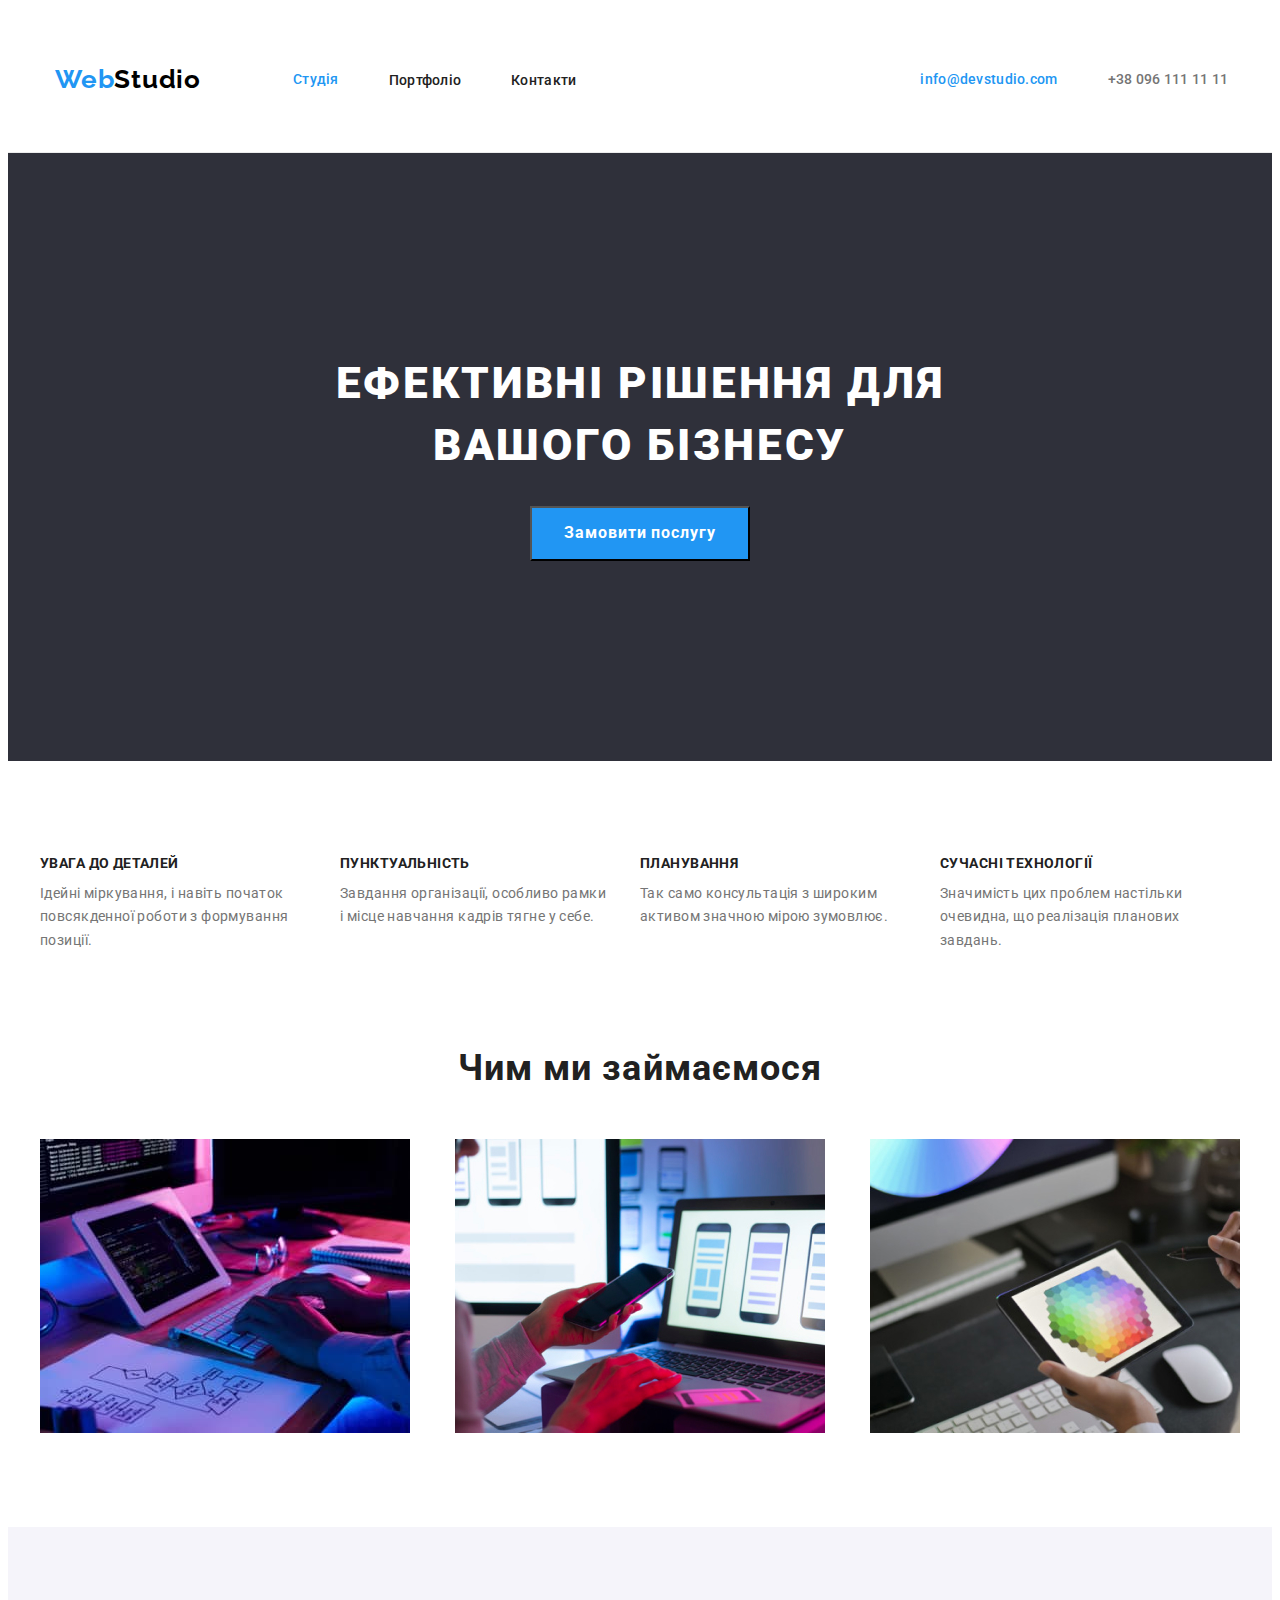
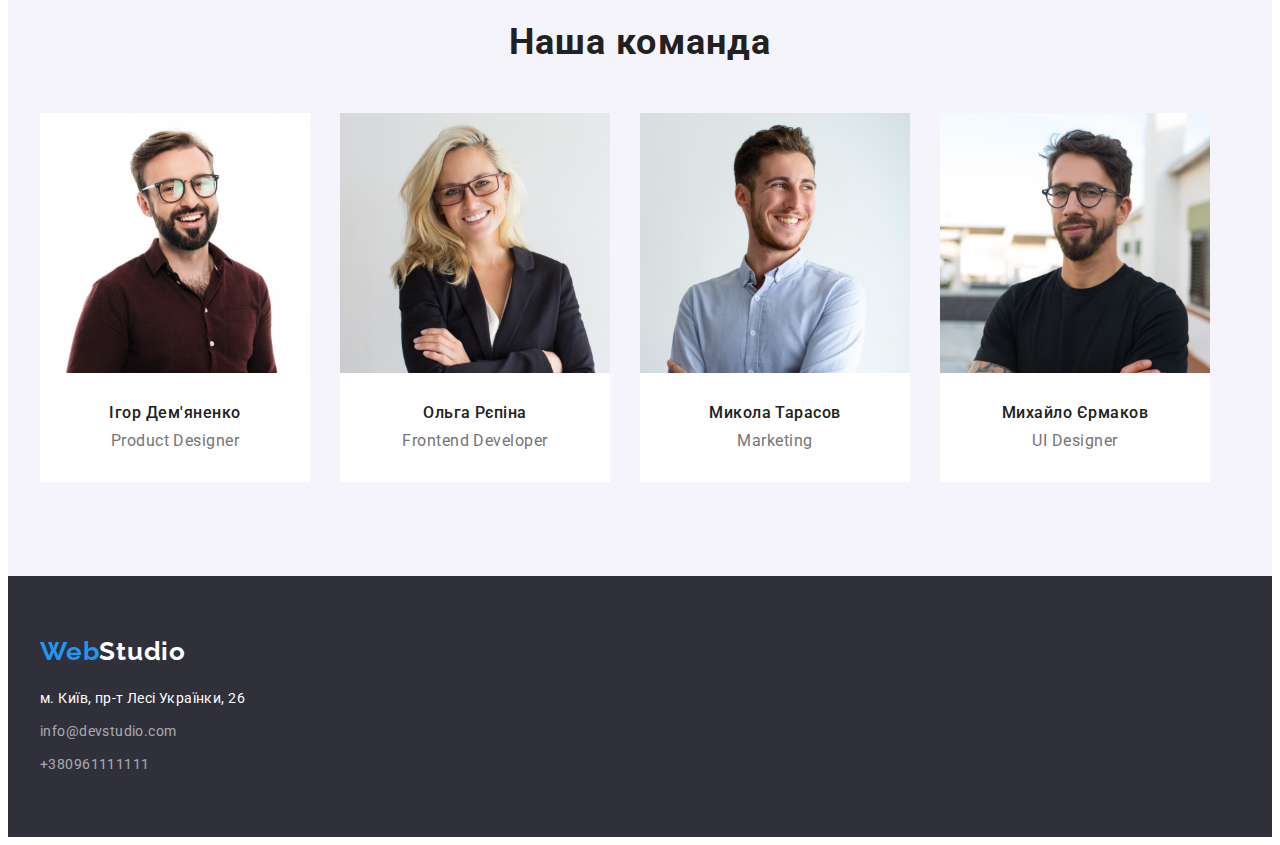
==== commit f73f665f: "HW3 corrected" ====
--- a/index.html
+++ b/index.html
@@ -21,7 +21,7 @@
   <body class="page">
     <header class="main-header">
       <div class="container">
-        <nav class="main-nav">
+        <nav class="main-nav container">
           <a href="/" class="logo"
             ><span class="logo-part">Web</span
             ><span class="logo-text">Studio</span></a
@@ -173,14 +173,20 @@
           ><span class="logo-part">Web</span
           ><span class="logo-text-secondary">Studio</span></a
         >
-        <address class="address-list container" rel="author">
+        <address class="address-list" rel="author">
           <p class="address-list-text">м. Київ, пр-т Лесі Українки, 26</p>
-          <a href="mailto:info@devstudio.com" class="address-list-contact"
-            >info@devstudio.com</a
-          >
-          <a href="tel:+380961111111" class="address-list-contact"
-            >+380961111111</a
-          >
+          <ul class="list">
+            <li class="address-mail">
+              <a href="mailto:info@devstudio.com" class="address-list-contact"
+                >info@devstudio.com</a
+              >
+            </li>
+            <li class="address-tel">
+              <a href="tel:+380961111111" class="address-list-contact"
+                >+380961111111</a
+              >
+            </li>
+          </ul>
         </address>
       </div>
     </footer>
--- a/css/styles.css
+++ b/css/styles.css
@@ -16,7 +16,7 @@
   box-sizing: inherit;
 } */
 .page {
-  background-color: var(--background-color-primary);
+ 
   color: var(--primary-text-color);
 
   font-family: Roboto, sans-serif, Raleway, sans-serif;
@@ -28,10 +28,9 @@
 .container {
   margin-left: auto;
   margin-right: auto;
-  width: 1230px;
+  width: 1200px;
   padding-right: 15px;
   padding-left: 15px;
-  outline: 2px solid tomato;
 }
 
 h1,
@@ -47,6 +46,7 @@
 }
 .main-header {
   border-bottom: 1px solid #ECECEC;
+  padding: 32px 0px;
 }
 .logo {
   font-family: Raleway, sans-serif;
@@ -54,8 +54,9 @@
   font-weight: 700;
   line-height: 1.19;
   letter-spacing: 0.03em;
-  padding: 24px 0px;
   width: 145px;
+  padding-top: 24px;
+  padding-bottom: 25px;
 }
 
 .logo-part {
@@ -98,7 +99,6 @@
   font-weight: 500;
   line-height: 1.14;
   letter-spacing: 0.02em;
-  padding: 32px 0px;
   margin-left: 93px;
 }
 .site-nav .item { 
@@ -129,8 +129,7 @@
   font-weight: 500;
   line-height: 1.14;
   letter-spacing: 0.02em;
-  padding: 32px 0px;
-  margin-left: auto;
+  margin-left:344px;
 }
 
 .auth-nav .item +.item {
@@ -157,8 +156,8 @@
 .banner {
   background: var(--accent-color-third);
   text-align: center;
-  padding-bottom: 94px;
-  padding-top: 94px;
+  padding-bottom: 200px;
+  padding-top: 200px;
 }
 .banner-title {
   color: var(--accent-color-secondary);
@@ -217,7 +216,6 @@
 }
 .features-list {
   display: flex;
-  width: 1170px;
 }
 .features-list .item{
   width: 270px;
@@ -251,6 +249,7 @@
 .team {
   background: var(--background-color-secondary);
   padding-bottom: 94px;
+  padding-top: 94px;
 }
 .team-list {
   display: flex;
@@ -273,19 +272,20 @@
   border: 1px solid var(--accent-color-secondary);
   border-radius: 0px 0px 4px 4px;
   border-top: none;
+  padding: 30px 0;
+   text-align: center;
 }
 .team-card:last-of-type {
   margin-right:0;
 }
-.team-item {
-  padding-bottom: 30px;
-}
+
 .team-text {
   font-size: 16px;
   line-height: 1.17;
   letter-spacing: 0.03em;
   margin-top: 0;
   margin-bottom: 0;
+ 
 }
 /* Footer */
 .footer {
@@ -303,7 +303,8 @@
   letter-spacing: 0.03em;
 }
 .address-list {
-  padding-top: 20px;
+  margin-top: 20px;
+  
 }
 .address-list-text {
   color: var(--accent-color-secondary);
@@ -311,9 +312,8 @@
   line-height: 1.71;
   font-style: normal;
   letter-spacing: 0.03em;
-  padding-bottom: 9px;
-  margin-top: 0;
-  margin-bottom: 0;
+  margin-top: 0;
+  margin-bottom: 9px;
 }
 .address-list-contact {
   color: rgba(255, 255, 255, 0.6);
@@ -322,6 +322,9 @@
   line-height: 1.71;
   font-style: normal;
   letter-spacing: 0.03em;
+}
+.address-mail {
+  margin-bottom: 9px;
 }
 /* Стилизация портфолио */
 /* Стилизация кнопок */
@@ -331,8 +334,12 @@
   margin-top: 0;
 }
 .portfolio-header {
-  border: 1px solid #ECECEC;
-
+  border-bottom: 1px solid #ECECEC;
+
+}
+.section-portfolio {
+  padding-bottom:94px;
+  padding-top: 94px;
 }
 .tabs {
   background: var(--background-color-secondary);
@@ -342,6 +349,8 @@
   font-size: 16px;
   font-weight: 500;
   line-height: 1.62;
+  margin-bottom: 34px;
+  padding-bottom: 16px;
 
   display:flex;
   justify-content: center;
@@ -390,9 +399,8 @@
 }
 .
 /* Стилизация списка продуктов */
-.section-portfolio {
-  padding-bottom:94px;
-  padding-top: 94px;
+.products .list {
+  list-style: none;
 }
 .product-card {
   background-color: var(--accent-color-secondary);
@@ -407,9 +415,7 @@
 .product-card:nth-last-child(-n+3) {
   margin-bottom: 0;
 }
-.products .list {
-  list-style: none;
-}
+
 .products {
   display: flex;
   flex-wrap: wrap;
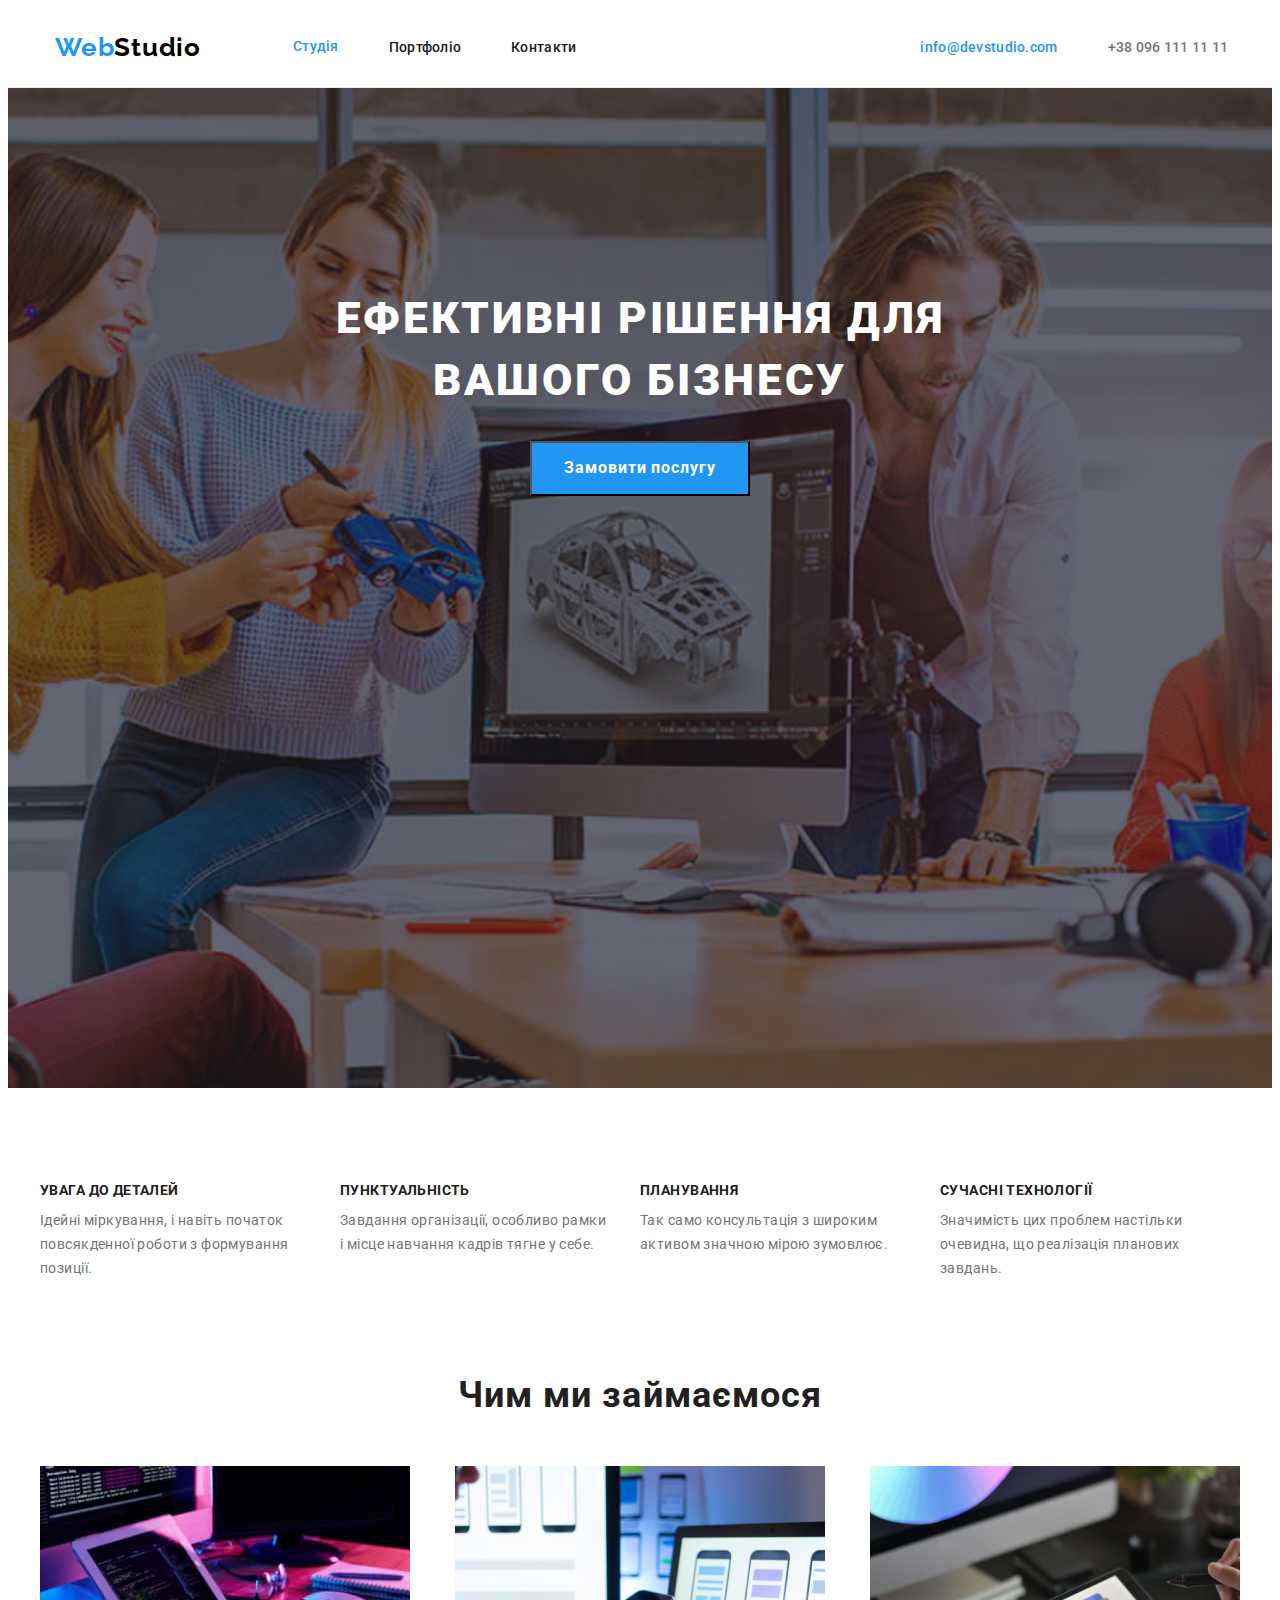
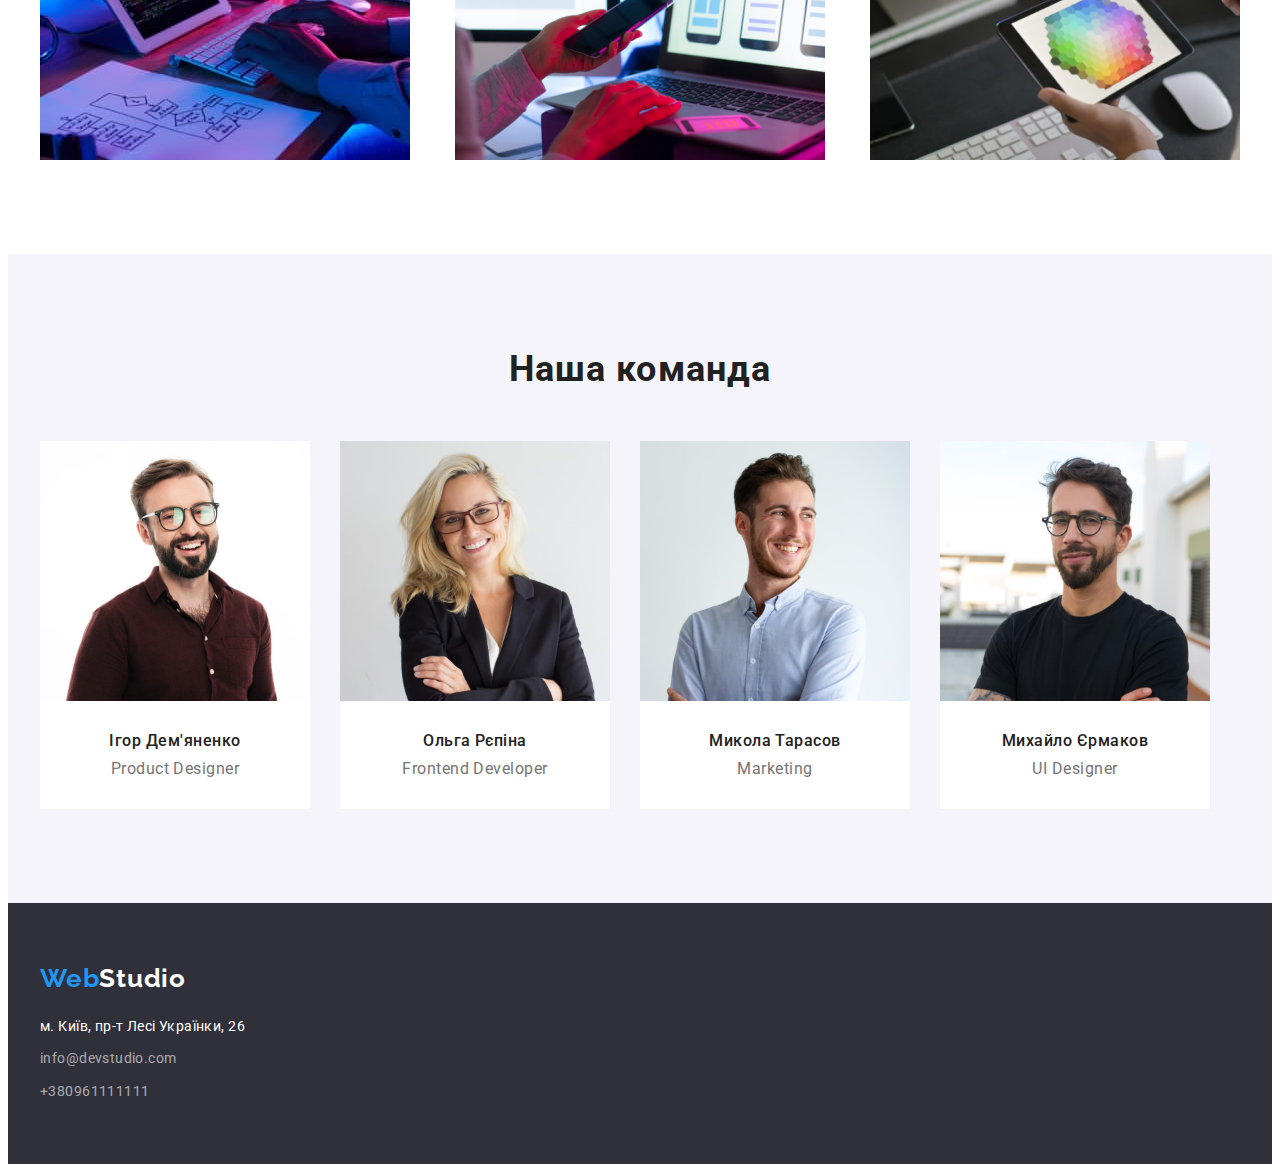
==== commit ffcb1921: "HW4" ====
--- a/index.html
+++ b/index.html
@@ -53,7 +53,7 @@
       </div>
     </header>
     <main>
-      <section class="banner">
+      <section class="banner overlay">
         <h1 class="banner-title">Ефективні рішення для вашого бізнесу</h1>
         <button type="button" class="button-order">Замовити послугу</button>
       </section>
--- a/css/styles.css
+++ b/css/styles.css
@@ -46,7 +46,7 @@
 }
 .main-header {
   border-bottom: 1px solid #ECECEC;
-  padding: 32px 0px;
+  padding: 24px 0px;
 }
 .logo {
   font-family: Raleway, sans-serif;
@@ -55,8 +55,7 @@
   line-height: 1.19;
   letter-spacing: 0.03em;
   width: 145px;
-  padding-top: 24px;
-  padding-bottom: 25px;
+
 }
 
 .logo-part {
@@ -159,6 +158,18 @@
   padding-bottom: 200px;
   padding-top: 200px;
 }
+.overlay {
+  height: 600px;
+  max-width: 1600px;
+  margin-left:auto;
+  margin-right:auto;
+  background-image: linear-gradient(to right,
+   rgba(47, 48, 58, 0.4),
+   rgba(47, 48, 58, 0.4)),
+   url("../css/banner.jpg");
+  background-position: center;
+  background-size: cover;
+}
 .banner-title {
   color: var(--accent-color-secondary);
 
@@ -342,15 +353,14 @@
   padding-top: 94px;
 }
 .tabs {
-  background: var(--background-color-secondary);
   color: var(--title-text-color);
 
   font-family: Roboto;
   font-size: 16px;
   font-weight: 500;
   line-height: 1.62;
-  margin-bottom: 34px;
-  padding-bottom: 16px;
+  margin-bottom: 50px;
+
 
   display:flex;
   justify-content: center;
